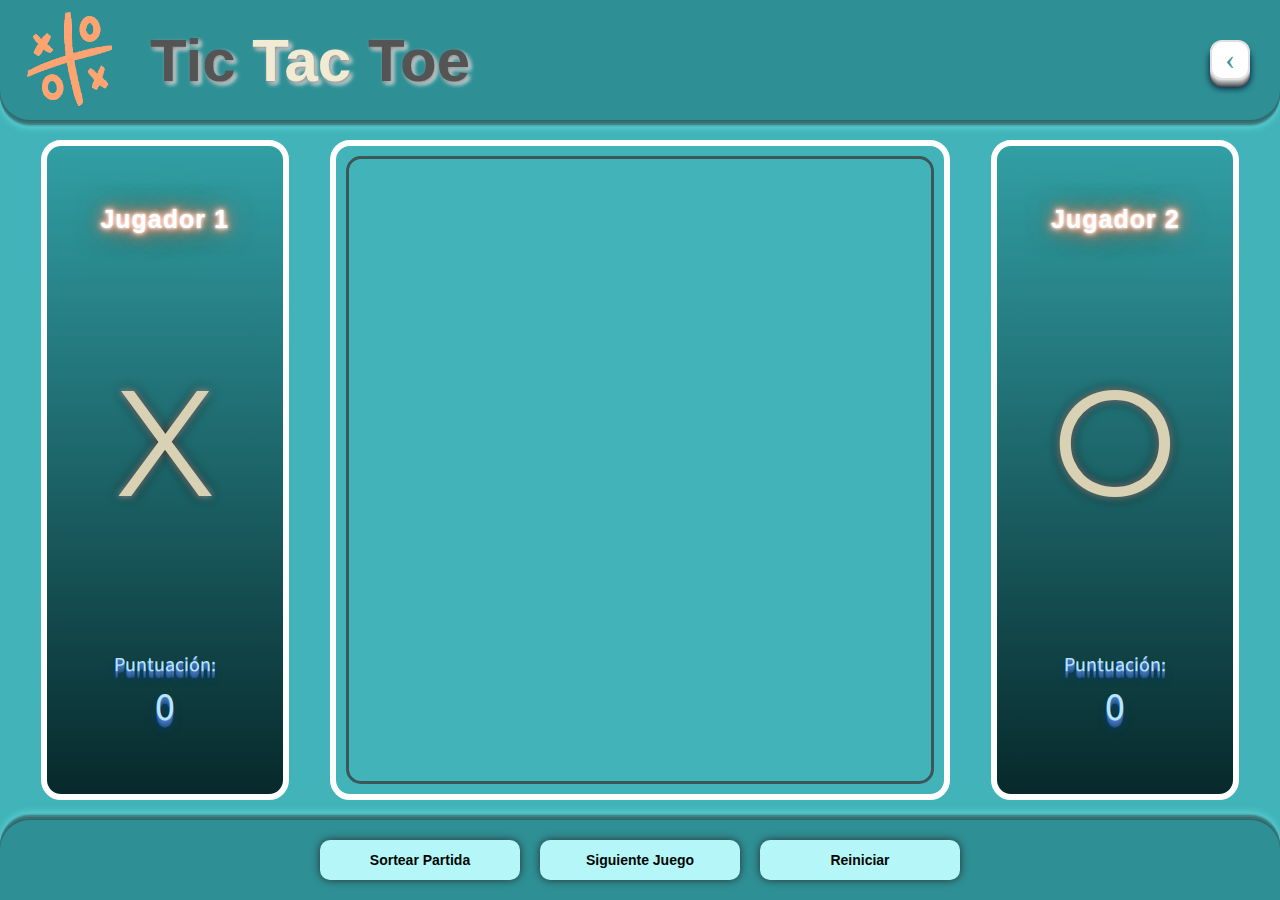
==== index.html @ c863c463 "Identado del codigo y agregado de las carpetas con wireframe y sketch" ====
<!DOCTYPE html>
<html lang="en">

<head>
    <meta charset="UTF-8">
    <meta http-equiv="X-UA-Compatible" content="IE=edge">
    <meta name="viewport" content="width=device-width, initial-scale=1.0">
    <link rel="shortcut icon" href="Images/logo_tictactoe.png" type="image/png">
    <link rel="stylesheet" href="./styles/styles.css">
    <link rel="stylesheet" href="./styles/tablet.css" media="screen and (min-width: 600px)">
    <link rel="stylesheet" href="./styles/desktop.css" media="screen and (min-width: 870px)">
    <link rel="preconnect" href="https://fonts.gstatic.com">
    <link href="https://fonts.googleapis.com/css2?family=KoHo:wght@500&display=swap" rel="stylesheet">
    <link href="https://fonts.googleapis.com/css2?family=Roboto:wght@500&family=Source+Sans+Pro:wght@700&display=swap"
        rel="stylesheet">
    <link rel="preconnect" href="https://fonts.googleapis.com">
    <link rel="preconnect" href="https://fonts.gstatic.com" crossorigin>
    <link href="https://fonts.googleapis.com/css2?family=Montserrat:wght@900&display=swap" rel="stylesheet">

    <title>TicTacToe</title>
</head>

<body>
    <header class="header">
        <figure class="header_fig">
            <img class="header__fig-icon" src="./images/logo_tictactoe.png" alt="Game Icon">
        </figure>
        <h1 class="header__h1">Tic <span>Tac</span> Toe</h1>
        <nav id="atras">
            <a type="button" href="portada.html" class="Volver_Atras">&#8249;</a>
        </nav>
    </header>
    <section class="section">
        <aside class="section__aside">
            <h2 class="section__aside-h2">Jugador 1</h2>
            <p class="section__aside-simbGame">X</p>
            <div class="section__div">
                <p class="section__div-p">Puntuación:</p>
                <p class="section__div-number-score">0</p>
            </div>
        </aside>

        <main class="section__main">
            <canvas id="myCanvas"></canvas>
        </main>

        <div class="section__div-mobile">
            <div class="player-mobile">
                <p class="player-mobile-p">JUGADOR 1</p>
                <p>0</p>
            </div>

            <div class="player-mobile">
                <p class="player-mobile-p">JUGADOR 2</p>
                <p>0</p>
            </div>
        </div>

        <aside class="section__aside">
            <h2 class="section__aside-h2">Jugador 2</h2>
            <p class="section__aside-simbGame">O</p>
            <div class="section__div">
                <p class="section__div-p">Puntuación:</p>
                <p class="section__div-number-score">0</p>
            </div>
        </aside>

    </section>

    <footer class="footer">

        <button type="button" class="button_start_1">
            Sortear Partida
        </button>

        <button type="button" class="button_start">
            Siguiente Juego
        </button>

        <button type="button" class="button_start">
            Reiniciar
        </button>
    </footer>

</body>

</html>
---- styles/styles.css ----
*{
    box-sizing: border-box;
    padding: 0;
    margin: 0;
}

html {
    font-size: 62.5%; /* rem --> 1rem = 10px*/
}

body{
    background-color: #41b3b9;
    min-width: 320px;
}

.header__fig-icon {
    width: 100px;
    height: 100px;
    margin-left: 0px;
}

.header {
    width: 100%;
    height: 120px;
    margin-right: auto;
    background-color: #2e9095;
    display: flex;
    align-items: center;
    padding-left: 20px;
    border-bottom-right-radius: 30px;
    border-bottom-left-radius: 30px;
    box-shadow: 0px 1px 0px #2c696f, 0px 2px 0px #337173, 0px 3px 0px #3c6e70, 0px 4px 0px #417e80, 0px 5px 0px #398a8d, 0px 6px 0px #4cacb0, 0px 7px 0px #4dbcc0, 0px 8px 7px #5dd3d7;
}

.header__h1 {
    font-family: sans-serif;
    font-size: 6rem;
    color: #545454;
    text-shadow: 1.5px 1.5px 4px #8a8a8a, 3px 3px 4px white;
    margin-left: 30px;
    display: inline;
}

.header__h1 span{
    color: #f2ebd3;
}

.Volver_Atras{
    color: #39979c;
    font-size: 30px;
    text-decoration: none;
    width: 40px;
    height: 40px;
    display: inline-block;
    border: 2px solid #e0e0e0;
    border-radius: 30%;
    background: rgb(255, 255, 255);
    transition: all 350ms ease;
    text-align: center;
    box-shadow: 0px 1px 0px #c7c8ca, 0px 2px 0px #b1b3b6, 0px 3px 0px #9d9fa2, 0px 4px 0px #8a8c8e, 0px 5px 0px #77787b, 0px 6px 0px #636466, 0px 7px 0px #4d4d4f, 0px 8px 7px #001135;
    animation-name: atras;
    animation-delay: .5s;
    animation-iteration-count: 8;
    animation-direction: alternate;
    animation-duration: .4s;
}

#atras {
    margin-left: auto;
    margin-right: 30px;
}
  
.Volver_Atras:hover{
    transform: scale(0.95);
    box-shadow: 0px 1px 0px #c7c8ca, 0px 2px 0px #b1b3b6, 0px 3px 0px #9d9fa2, 0px 4px 0px #8a8c8e, 0px 6px 5px #001135;
    background-color: rgb(241, 241, 241);
    text-shadow: 0 4px 6px rgb(100, 100, 100);
}

.section{
    width: 100%;
    height: calc(100vh - 100px);
    padding: 20px 20px;
    display: flex;
    flex-direction: column;
    justify-content: space-around;
}

.section__aside {
    display: none;
}

.section__main{
    width: 100%;
    height: 70%;
    border: 6px solid white;
    border-radius: 20px;
    padding: 10px 10px;
}

#myCanvas {
    display: flex;
    width: 100%;
    height: 100%;
    border: 3px solid #3b5758;
    border-radius: 15px;
}

.button_sel{
    display: block;
}

.button_select{
    height: 90%;
    width: 90%;
    margin: auto;
    background-color: transparent;
    border: none;
    cursor: pointer;
    display: none;
    font-size: 4.5rem;
}

.section__div-mobile{
    height: 20%;
    display: flex;
    align-items: center;
    justify-content: space-around;
    color: white;
}

.player-mobile-p{
    font-size: 1.8rem;
}

.player-mobile{
    width: 40%;
    height: 100px;
    border: 2px solid white;
    border-radius: 20px;
    background: linear-gradient(#63abf3, black);
    display: flex;
    flex-direction: column;
    align-items: center;
    justify-content: space-around;
}

.footer {
    width: 100%;
    height: 50px;
    background-color:#2e9095;
    color: white;
    padding: 20px;
    display: flex;
    align-items: center;
    justify-content: center;
    border-top-left-radius: 30px;
    border-top-right-radius: 30px;
    box-shadow: 0px -1px 0px #2c696f, 0px -2px 0px #337173, 0px -3px 0px #3c6e70, 0px -4px 0px #417e80, 0px -5px 0px #398a8d, 0px -6px 0px #4cacb0, 0px -7px 0px #4dbcc0, 0px -8px 7px #5dd3d7;
}

.button_start {
    height: 40px;
    width: 200px;
    border-radius: 10px;
    border: none;
    background-color: #b5f7f9;
    color: #010703;
    font-size: 1.4rem;
    font-weight: bold;
    margin-left: 20px;
    box-shadow: 0px 0px 9px #293030;
}

.button_start_1 {
    height: 40px;
    width: 200px;
    border-radius: 10px;
    border: none;
    background-color: #b5f7f9;
    color: #010703;
    font-size: 1.4rem;
    font-weight: bold;
    box-shadow: 0px 0px 9px #293030;
}

.modal-container{
    position: fixed;
    z-index: 1000;
    width: 100%;
    height: 100vh;
    top: 0;
    left: 0;
    background-color: rgba(0, 0, 0, 0.5);
    display: flex;
    justify-content: center;
    align-items: center;
    visibility: hidden;
}

.modal{
    width: 60%;
    height: 70%;
    overflow: hidden;
    display: flex;
    flex-direction: column;
    align-items: center;
    justify-content: space-around;
    padding: 10px 10px;
    position: relative;
    transition: transform 1s;
    transform: translateY(0%);
}

.modal-close{
    transform: translateY(-200%)
}

.modal img{
    width: 30%;
}

.modal-text{
    font-size: 1.5rem;
    color: tomato;
    text-align: center;
}

.start_button{
    width: 120px;
    font-size: 2rem;
}
---- styles/tablet.css ----
.section{
    flex-direction: row;
    height: calc(100vh - 100px);
}

.section__div-mobile {
    display: none;
}

.section__aside{
    width: 20%;
    height: 100%;
    border: 6px solid white;
    border-radius: 20px;
    background: linear-gradient(#319fa5, #07292b);
    display: flex;
    flex-direction: column;
    align-items: center;
    justify-content: space-around;
}

.section__aside-h2{
    color: white;
    letter-spacing: 1px;
    font-size: 2.5rem;
    text-align: center;
    font-family: sans-serif;
    text-shadow: 0 0 0.1em rgb(255 244 244), 0 0 0.2em rgb(253 237 228), 0 0 0.3em rgb(253 163 130), 0 0 0.4em rgb(248 154 120), 0 0 0.6em rgb(253 148 110), 0 0 8em rgb(253 141 100), 0 0 1em rgb(251 133 90), 0 0 1.2em rgb(81 71 67);
    color: rgb(255, 255, 255);
}

.section__aside-simbGame{
    display: flex;
    justify-content: center;
    font-family: 'Montserrat', sans-serif;
    font-size: 150px;
    color: #d9d1b4;
    text-shadow: 0 0 12px black, 0 0 7px white;
}

.section__div{
    display: flex;
    flex-direction: column;
    align-items: center;
    justify-content: space-around;
    color: white;
}

.section__div-p{
    font-size: 2rem;
    font-family: 'source sans pro';
    text-shadow: 0px 1px 0px #5980d0, 0px 2px 0px #3e6db3, 0px 3px 0px #386cb9, 0px 4px 0px #3f6994, 0px 5px 0px #31619c, 0px 6px 0px #265e94, 0px 7px 0px #23518c, 0px 8px 7px #0b3c73;
    color: rgb(181 230 249);
}

.section__div-number-score{
    font-size: 4rem;
    font-family: 'source sans pro';
    text-shadow: 0px 1px 0px #5980d0, 0px 2px 0px #3e6db3, 0px 3px 0px #386cb9, 0px 4px 0px #3f6994, 0px 5px 0px #31619c, 0px 6px 0px #265e94, 0px 7px 0px #23518c, 0px 8px 7px #0b3c73;
    color: rgb(181 230 249);
}

.section__main{
    width: 50%;
    height: 100%;
    border: 6px solid white;
    border-radius: 20px;
    padding: 10px 10px;
}

.footer{
    height: 50px;
}
---- styles/desktop.css ----
.header {
    height: 120px;
}

.footer {
    height: 80px;
}

.section{
    height: calc(100vh - 200px);
}
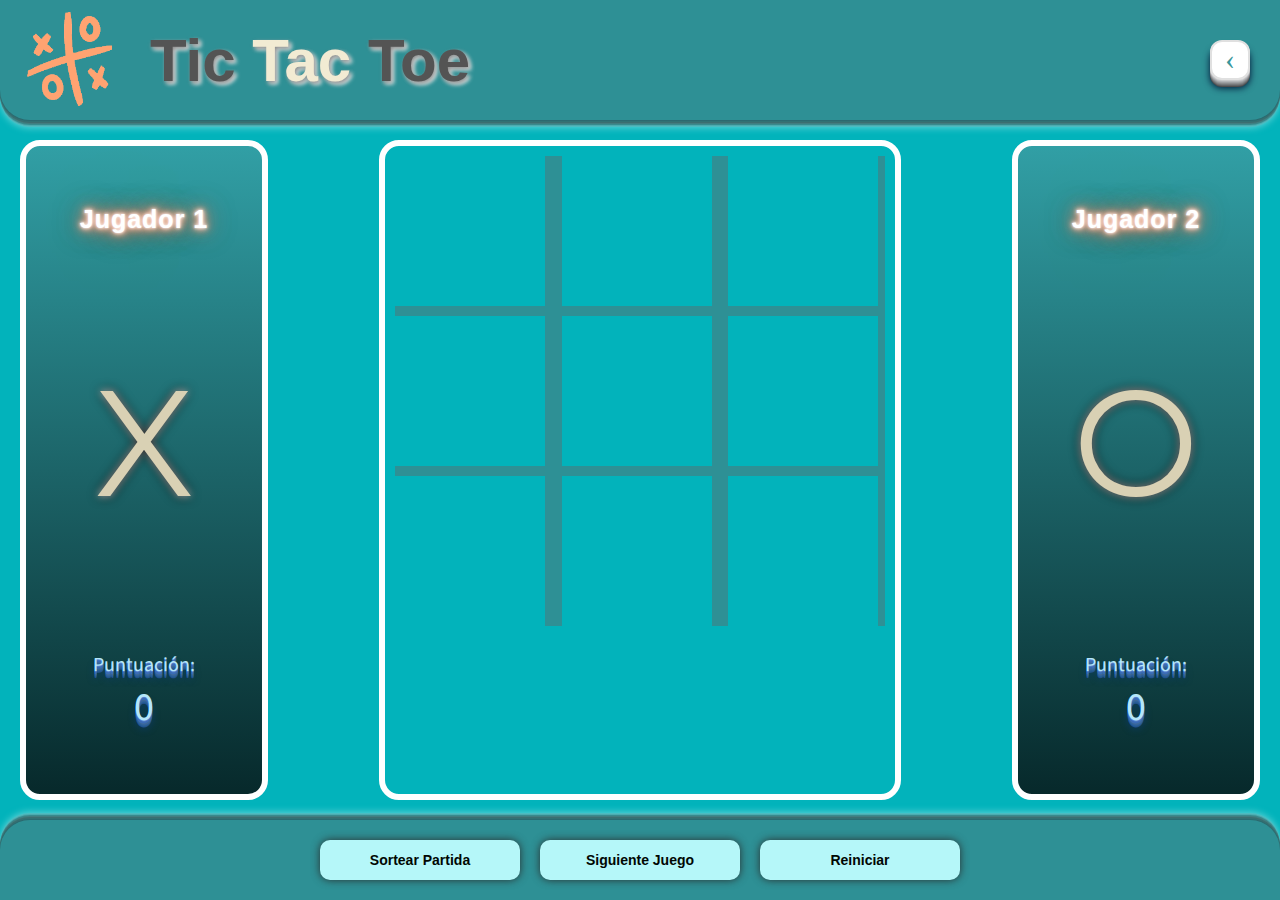
==== commit a86c8244: "Mejoras en GIFT y Agregado de codigo JS para el juego" ====
--- a/index.html
+++ b/index.html
@@ -7,8 +7,8 @@
     <meta name="viewport" content="width=device-width, initial-scale=1.0">
     <link rel="shortcut icon" href="Images/logo_tictactoe.png" type="image/png">
     <link rel="stylesheet" href="./styles/styles.css">
-    <link rel="stylesheet" href="./styles/tablet.css" media="screen and (min-width: 600px)">
-    <link rel="stylesheet" href="./styles/desktop.css" media="screen and (min-width: 870px)">
+    <link rel="stylesheet" href="./styles/tablet.css" media="screen and (min-width: 899px)">
+    <link rel="stylesheet" href="./styles/desktop.css" media="screen and (min-width: 900px)">
     <link rel="preconnect" href="https://fonts.gstatic.com">
     <link href="https://fonts.googleapis.com/css2?family=KoHo:wght@500&display=swap" rel="stylesheet">
     <link href="https://fonts.googleapis.com/css2?family=Roboto:wght@500&family=Source+Sans+Pro:wght@700&display=swap"
@@ -26,6 +26,7 @@
             <img class="header__fig-icon" src="./images/logo_tictactoe.png" alt="Game Icon">
         </figure>
         <h1 class="header__h1">Tic <span>Tac</span> Toe</h1>
+
         <nav id="atras">
             <a type="button" href="portada.html" class="Volver_Atras">&#8249;</a>
         </nav>
@@ -42,6 +43,17 @@
 
         <main class="section__main">
             <canvas id="myCanvas"></canvas>
+            <div class="juego-grid">
+                <div class="juego-celda"></div>
+                <div class="juego-celda"></div>
+                <div class="juego-celda"></div>
+                <div class="juego-celda"></div>
+                <div class="juego-celda"></div>
+                <div class="juego-celda"></div>
+                <div class="juego-celda"></div>
+                <div class="juego-celda"></div>
+                <div class="juego-celda"></div>
+            </div>
         </main>
 
         <div class="section__div-mobile">
@@ -69,19 +81,21 @@
 
     <footer class="footer">
 
-        <button type="button" class="button_start_1">
+        <button type="button" class="button_start_1" id="ranGame">
             Sortear Partida
         </button>
 
-        <button type="button" class="button_start">
+        <button type="button" onclick="nextGame()" class="button_start" id="estado">
             Siguiente Juego
         </button>
 
-        <button type="button" class="button_start">
+        <button type="button" onclick="resetButton()" class="button_start" id="reiniciar">
             Reiniciar
         </button>
     </footer>
 
+    <script src="scripts/app.js"></script>
+
 </body>
 
 </html>--- a/styles/styles.css
+++ b/styles/styles.css
@@ -9,7 +9,7 @@
 }
 
 body{
-    background-color: #41b3b9;
+    background-color: #02b3bb;
     min-width: 320px;
 }
 
@@ -44,6 +44,26 @@
 .header__h1 span{
     color: #f2ebd3;
 }
+
+.status-action {
+    display: flex;
+    margin-top: 25px;
+    font-size: 25px;
+    justify-content: space-around;
+    height: 30px;
+  }
+  
+  .status span {
+    color: #F2EBD3;
+  }
+  
+  .reset {
+    cursor: pointer;
+  }
+  
+  .reset:hover {
+    color: #F2EBD3;
+  }
 
 .Volver_Atras{
     color: #39979c;
@@ -91,19 +111,23 @@
 }
 
 .section__main{
-    width: 100%;
-    height: 70%;
+    display: inline-table;
     border: 6px solid white;
     border-radius: 20px;
-    padding: 10px 10px;
+    padding: inherit;
+    max-width: 672px;
+    width: fit-content;
+    height: fit-content;
+    margin: auto;
 }
 
 #myCanvas {
-    display: flex;
-    width: 100%;
-    height: 100%;
+    width: 620px;
+    height: 620px;
     border: 3px solid #3b5758;
     border-radius: 15px;
+    position: absolute;
+    display: none;
 }
 
 .button_sel{
@@ -143,6 +167,83 @@
     flex-direction: column;
     align-items: center;
     justify-content: space-around;
+}
+
+.juego-grid {
+    display: grid;
+    background: #2e9095;
+    grid-template-columns: repeat(3, 1fr);
+    grid-template-rows: repeat(3, 1fr);
+    grid-gap: 10px;
+    position: inherit;
+}
+
+.juego-celda {
+    height: 200px;
+    width: 200px;
+    justify-content: center;
+    align-items: center;
+    cursor: pointer;
+    background: #02b3bb;
+}
+
+@media only screen and (max-height: 900px) {
+    .juego-celda {
+        height: 150px;
+        width: 150px;
+    }
+
+    .section__main{
+        max-width: 522px;
+    }
+
+    #myCanvas {
+        width: 470px;
+        height: 470px;
+    }
+}
+
+@media only screen and (max-height: 776px) {
+    .juego-celda {
+        height: 120px;
+        width: 120px;
+    }
+
+    .section__main{
+        max-width: 432px;
+    }
+
+    #myCanvas {
+        width: 380px;
+        height: 380px;
+    }
+}
+
+.x,
+.o {
+    cursor: default;
+}
+
+.x::after {
+    content: '×';
+    position: absolute;
+    color: #545454;
+    font-size: 200px;
+    margin-left: 43px;
+    margin-top: -25px;
+}
+
+.o::after {
+    content: '○';
+    position: absolute;
+    color: #F2EBD3;
+    font-size: 225px;
+    margin-left: 38px;
+    margin-top: -44px;
+}
+
+.ganador::after {
+     color: #fea471;
 }
 
 .footer {
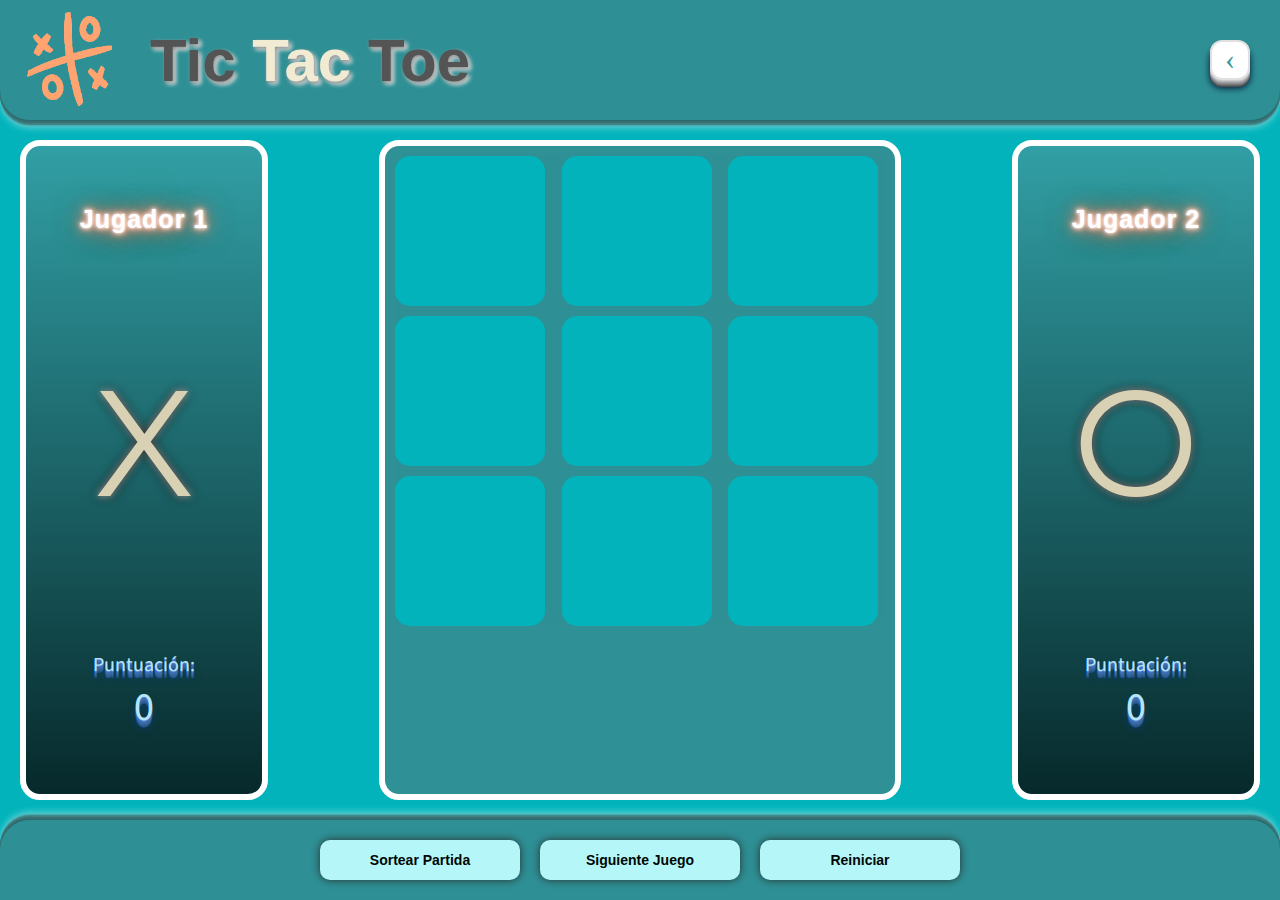
==== commit 3c84a3cb: "Mjoras en los estilos y agregado de texto en CANVAS" ====
--- a/index.html
+++ b/index.html
@@ -42,8 +42,8 @@
         </aside>
 
         <main class="section__main">
-            <canvas id="myCanvas"></canvas>
-            <div class="juego-grid">
+            <canvas id="myCanvas" class="hidden"></canvas> <!--La aplicacion del estilo en linea es necesario para el correcto funconamiento del canvas-->
+            <div class="juego-grid" id="juego">
                 <div class="juego-celda"></div>
                 <div class="juego-celda"></div>
                 <div class="juego-celda"></div>
@@ -85,11 +85,11 @@
             Sortear Partida
         </button>
 
-        <button type="button" onclick="nextGame()" class="button_start" id="estado">
+        <button type="button" class="button_start" id="estado">
             Siguiente Juego
         </button>
 
-        <button type="button" onclick="resetButton()" class="button_start" id="reiniciar">
+        <button type="button" class="button_start" id="reiniciar">
             Reiniciar
         </button>
     </footer>
--- a/styles/styles.css
+++ b/styles/styles.css
@@ -114,8 +114,11 @@
     display: inline-table;
     border: 6px solid white;
     border-radius: 20px;
+    background: #2f9095;
     padding: inherit;
-    max-width: 672px;
+    max-width: 670px;
+    min-width: 670px;
+    min-height: 670px;
     width: fit-content;
     height: fit-content;
     margin: auto;
@@ -124,10 +127,11 @@
 #myCanvas {
     width: 620px;
     height: 620px;
-    border: 3px solid #3b5758;
-    border-radius: 15px;
     position: absolute;
-    display: none;
+}
+
+.mostrar {
+    display: block;
 }
 
 .button_sel{
@@ -172,6 +176,7 @@
 .juego-grid {
     display: grid;
     background: #2e9095;
+    border-radius: 15px;
     grid-template-columns: repeat(3, 1fr);
     grid-template-rows: repeat(3, 1fr);
     grid-gap: 10px;
@@ -181,42 +186,24 @@
 .juego-celda {
     height: 200px;
     width: 200px;
+    border-radius: 15px;
     justify-content: center;
     align-items: center;
     cursor: pointer;
     background: #02b3bb;
-}
-
-@media only screen and (max-height: 900px) {
-    .juego-celda {
-        height: 150px;
-        width: 150px;
-    }
-
-    .section__main{
-        max-width: 522px;
-    }
-
-    #myCanvas {
-        width: 470px;
-        height: 470px;
-    }
-}
-
-@media only screen and (max-height: 776px) {
-    .juego-celda {
-        height: 120px;
-        width: 120px;
-    }
-
-    .section__main{
-        max-width: 432px;
-    }
-
-    #myCanvas {
-        width: 380px;
-        height: 380px;
-    }
+    transition: all 300ms ease;
+}
+
+.juego-celda:hover {
+    background: #20c1c9;
+    transform: scale(1.05);
+    box-shadow: 0 0 15px black;
+}
+
+.import {
+    background: #02b3bb !important;
+    box-shadow: 0 0 0 !important;
+    transform: scale(1) !important;
 }
 
 .x,
@@ -271,6 +258,8 @@
     font-weight: bold;
     margin-left: 20px;
     box-shadow: 0px 0px 9px #293030;
+    cursor: pointer;
+    transition: all 400ms ease;
 }
 
 .button_start_1 {
@@ -283,6 +272,20 @@
     font-size: 1.4rem;
     font-weight: bold;
     box-shadow: 0px 0px 9px #293030;
+    cursor: pointer;
+    transition: all 400ms ease;
+}
+
+.button_start:hover, .button_start_1:hover {
+    transform: scale(1.1);
+    box-shadow: 0px 0px 18px #222727;
+    background-color: #f9e7b8;
+}
+
+.button_start:active, .button_start_1:active {
+    transform: scale(1.05);
+    box-shadow: 0px 0px 13.5px #222727;
+    background-color: #dac899;
 }
 
 .modal-container{
@@ -330,4 +333,68 @@
 .start_button{
     width: 120px;
     font-size: 2rem;
+}
+
+.hidden {
+    display: none;
+}
+
+@media only screen and (max-height: 900px) {
+    .juego-celda {
+        height: 150px;
+        width: 150px;
+    }
+
+    .section__main{
+        max-width: 522px;
+        min-width: 522px;
+        min-height: 522px;
+    }
+
+    #myCanvas {
+        width: 470px;
+        height: 470px;
+    }
+
+    .x::after {
+        font-size: 160px;
+        margin-left: 30px;
+        margin-top: -26px;
+    }
+    
+    .o::after {
+        font-size: 195px;
+        margin-left: 20px;
+        margin-top: -50px;
+    }
+}
+
+@media only screen and (max-height: 776px) {
+    .juego-celda {
+        height: 120px;
+        width: 120px;
+    }
+
+    .section__main{
+        max-width: 432px;
+        min-width: 432px;
+        min-height: 432px;
+    }
+
+    #myCanvas {
+        width: 380px;
+        height: 380px;
+    }
+
+    .x::after {
+        font-size: 150px;
+        margin-left: 17px;
+        margin-top: -35px;
+    }
+    
+    .o::after {
+        font-size: 190px;
+        margin-left: 7px;
+        margin-top: -63px;
+    }
 }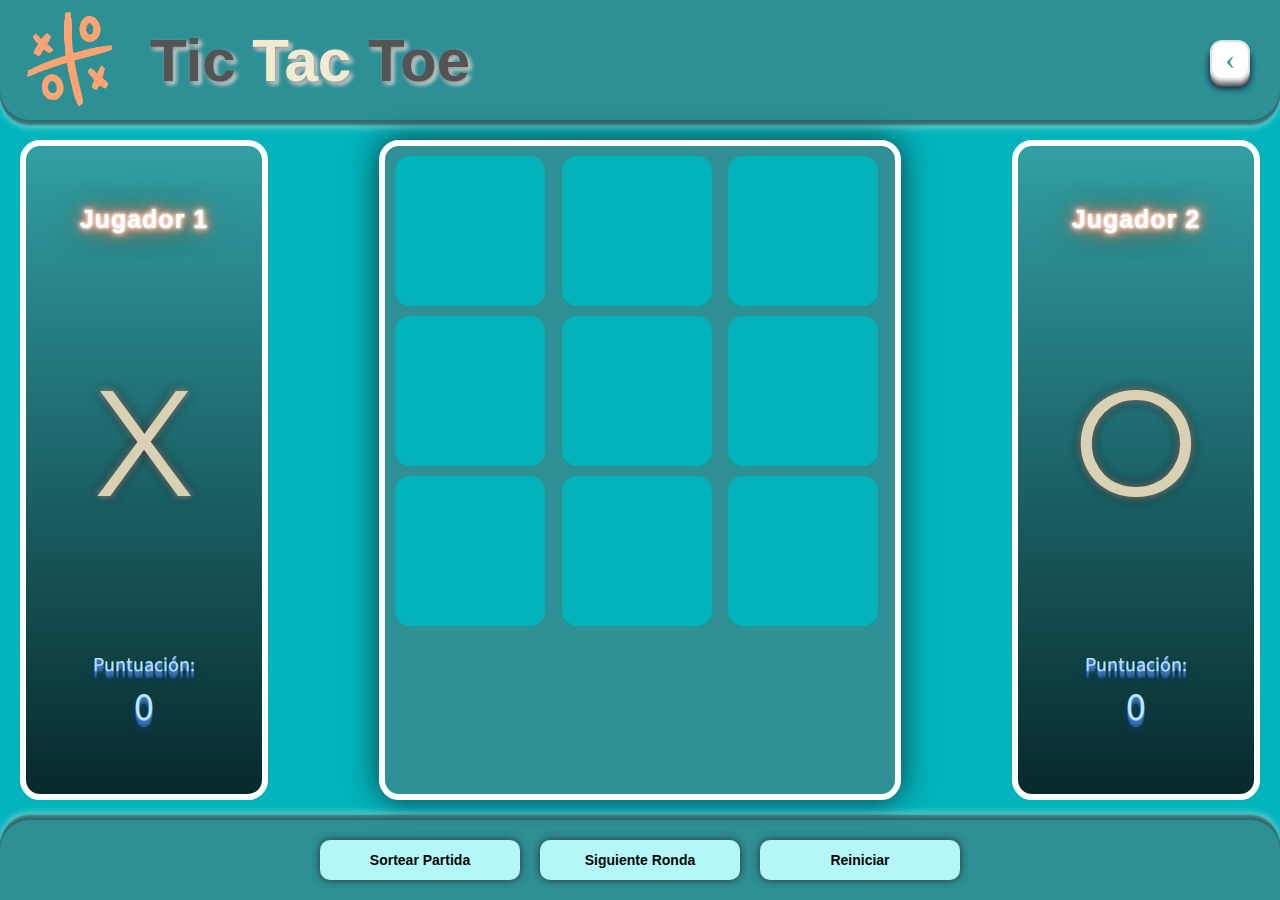
==== commit ebf3689e: "Se agrego la anotacion del puntaje de los jugadores y la posibilidad de reiniciar los mismos" ====
--- a/index.html
+++ b/index.html
@@ -5,10 +5,10 @@
     <meta charset="UTF-8">
     <meta http-equiv="X-UA-Compatible" content="IE=edge">
     <meta name="viewport" content="width=device-width, initial-scale=1.0">
-    <link rel="shortcut icon" href="Images/logo_tictactoe.png" type="image/png">
+    <link rel="shortcut icon" href="./images/logo_tictactoe.png" type="image/png">
     <link rel="stylesheet" href="./styles/styles.css">
-    <link rel="stylesheet" href="./styles/tablet.css" media="screen and (min-width: 899px)">
-    <link rel="stylesheet" href="./styles/desktop.css" media="screen and (min-width: 900px)">
+    <link rel="stylesheet" href="./styles/tablet.css">
+    <link rel="stylesheet" href="./styles/desktop.css">
     <link rel="preconnect" href="https://fonts.gstatic.com">
     <link href="https://fonts.googleapis.com/css2?family=KoHo:wght@500&display=swap" rel="stylesheet">
     <link href="https://fonts.googleapis.com/css2?family=Roboto:wght@500&family=Source+Sans+Pro:wght@700&display=swap"
@@ -37,7 +37,7 @@
             <p class="section__aside-simbGame">X</p>
             <div class="section__div">
                 <p class="section__div-p">Puntuación:</p>
-                <p class="section__div-number-score">0</p>
+                <p class="section__div-number-score" id="puntos1">0</p>
             </div>
         </aside>
 
@@ -73,7 +73,7 @@
             <p class="section__aside-simbGame">O</p>
             <div class="section__div">
                 <p class="section__div-p">Puntuación:</p>
-                <p class="section__div-number-score">0</p>
+                <p class="section__div-number-score" id="puntos2">0</p>
             </div>
         </aside>
 
@@ -85,8 +85,8 @@
             Sortear Partida
         </button>
 
-        <button type="button" class="button_start" id="estado">
-            Siguiente Juego
+        <button type="button" class="button_start" id="rondaSig">
+            Siguiente Ronda
         </button>
 
         <button type="button" class="button_start" id="reiniciar">
@@ -94,7 +94,7 @@
         </button>
     </footer>
 
-    <script src="scripts/app.js"></script>
+    <script src="./scripts/index.js"></script>
 
 </body>
 
--- a/styles/styles.css
+++ b/styles/styles.css
@@ -122,6 +122,7 @@
     width: fit-content;
     height: fit-content;
     margin: auto;
+    box-shadow: 0 0 30px #0f3e41;
 }
 
 #myCanvas {
@@ -181,6 +182,7 @@
     grid-template-rows: repeat(3, 1fr);
     grid-gap: 10px;
     position: inherit;
+    transition: all 500ms ease;
 }
 
 .juego-celda {
@@ -197,7 +199,7 @@
 .juego-celda:hover {
     background: #20c1c9;
     transform: scale(1.05);
-    box-shadow: 0 0 15px black;
+    box-shadow: 0 0 20px black;
 }
 
 .import {
@@ -209,6 +211,7 @@
 .x,
 .o {
     cursor: default;
+    transition: all 800ms ease;
 }
 
 .x::after {
@@ -218,6 +221,7 @@
     font-size: 200px;
     margin-left: 43px;
     margin-top: -25px;
+    transition: all 800ms ease;
 }
 
 .o::after {
@@ -227,10 +231,11 @@
     font-size: 225px;
     margin-left: 38px;
     margin-top: -44px;
+    transition: all 800ms ease;
 }
 
 .ganador::after {
-     color: #fea471;
+    color: #fea471;
 }
 
 .footer {
@@ -288,48 +293,6 @@
     background-color: #dac899;
 }
 
-.modal-container{
-    position: fixed;
-    z-index: 1000;
-    width: 100%;
-    height: 100vh;
-    top: 0;
-    left: 0;
-    background-color: rgba(0, 0, 0, 0.5);
-    display: flex;
-    justify-content: center;
-    align-items: center;
-    visibility: hidden;
-}
-
-.modal{
-    width: 60%;
-    height: 70%;
-    overflow: hidden;
-    display: flex;
-    flex-direction: column;
-    align-items: center;
-    justify-content: space-around;
-    padding: 10px 10px;
-    position: relative;
-    transition: transform 1s;
-    transform: translateY(0%);
-}
-
-.modal-close{
-    transform: translateY(-200%)
-}
-
-.modal img{
-    width: 30%;
-}
-
-.modal-text{
-    font-size: 1.5rem;
-    color: tomato;
-    text-align: center;
-}
-
 .start_button{
     width: 120px;
     font-size: 2rem;
@@ -337,6 +300,10 @@
 
 .hidden {
     display: none;
+}
+
+.opacidad {
+    opacity: 0%;
 }
 
 @media only screen and (max-height: 900px) {
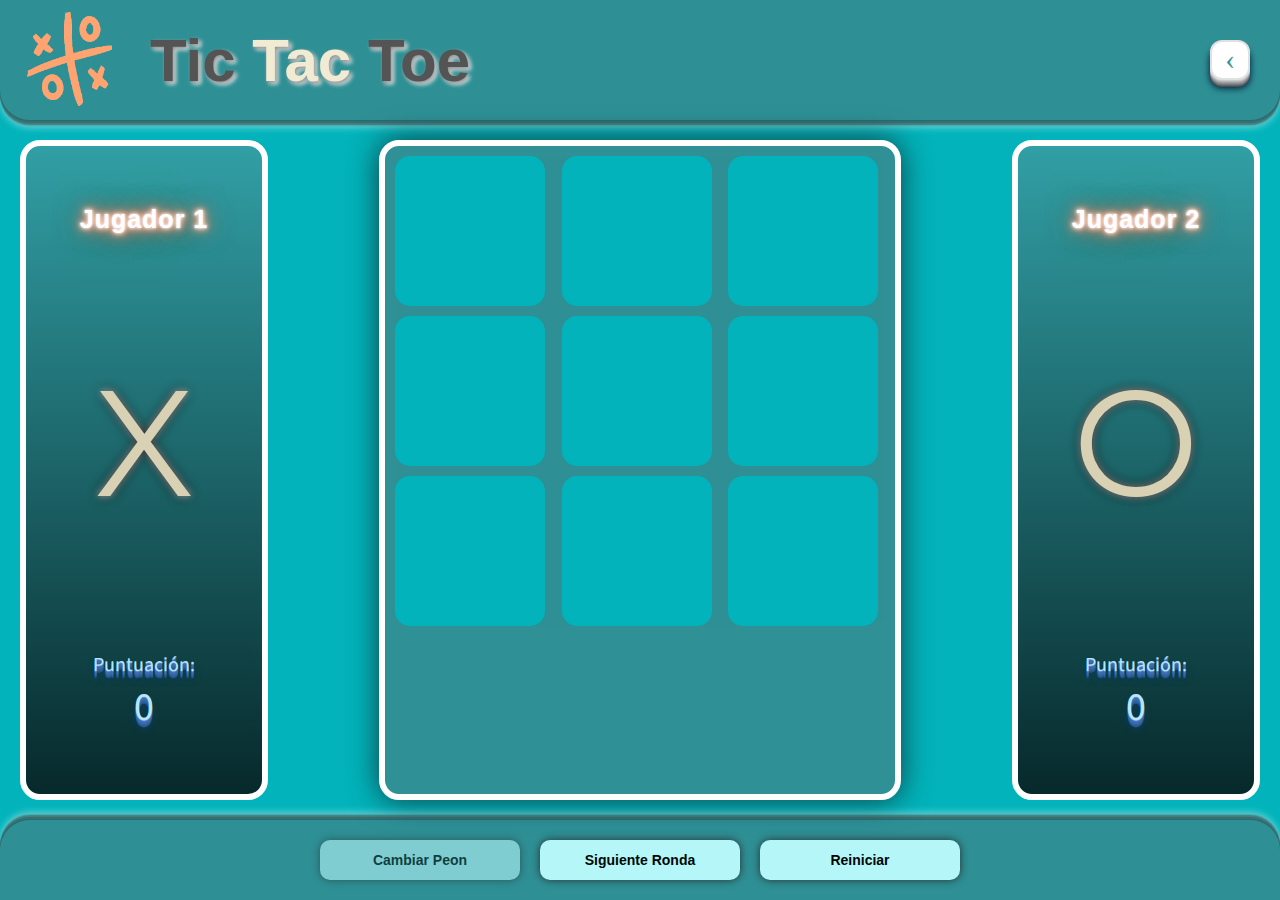
==== commit 12d965c9: "Se agrego la posibilidad de cambiar el peon (X o O)" ====
--- a/index.html
+++ b/index.html
@@ -34,7 +34,7 @@
     <section class="section">
         <aside class="section__aside">
             <h2 class="section__aside-h2">Jugador 1</h2>
-            <p class="section__aside-simbGame">X</p>
+            <p class="section__aside-simbGame" id="jugador1">X</p>
             <div class="section__div">
                 <p class="section__div-p">Puntuación:</p>
                 <p class="section__div-number-score" id="puntos1">0</p>
@@ -42,7 +42,7 @@
         </aside>
 
         <main class="section__main">
-            <canvas id="myCanvas" class="hidden"></canvas> <!--La aplicacion del estilo en linea es necesario para el correcto funconamiento del canvas-->
+            <canvas id="myCanvas" class="hidden"></canvas>
             <div class="juego-grid" id="juego">
                 <div class="juego-celda"></div>
                 <div class="juego-celda"></div>
@@ -70,7 +70,7 @@
 
         <aside class="section__aside">
             <h2 class="section__aside-h2">Jugador 2</h2>
-            <p class="section__aside-simbGame">O</p>
+            <p class="section__aside-simbGame" id="jugador2">O</p>
             <div class="section__div">
                 <p class="section__div-p">Puntuación:</p>
                 <p class="section__div-number-score" id="puntos2">0</p>
@@ -81,8 +81,8 @@
 
     <footer class="footer">
 
-        <button type="button" class="button_start_1" id="ranGame">
-            Sortear Partida
+        <button type="button" id="cambioPeon">
+            Cambiar Peon
         </button>
 
         <button type="button" class="button_start" id="rondaSig">
--- a/styles/styles.css
+++ b/styles/styles.css
@@ -267,7 +267,7 @@
     transition: all 400ms ease;
 }
 
-.button_start_1 {
+#cambioPeon {
     height: 40px;
     width: 200px;
     border-radius: 10px;
@@ -278,19 +278,20 @@
     font-weight: bold;
     box-shadow: 0px 0px 9px #293030;
     cursor: pointer;
+    opacity: 60%;
     transition: all 400ms ease;
 }
 
 .button_start:hover, .button_start_1:hover {
     transform: scale(1.1);
-    box-shadow: 0px 0px 18px #222727;
-    background-color: #f9e7b8;
+    box-shadow: 0px 0px 18px #222727 !important;
+    background-color: #f9e7b8 !important;
 }
 
 .button_start:active, .button_start_1:active {
     transform: scale(1.05);
-    box-shadow: 0px 0px 13.5px #222727;
-    background-color: #dac899;
+    box-shadow: 0px 0px 13.5px #222727 !important;
+    background-color: #dac899 !important;
 }
 
 .start_button{
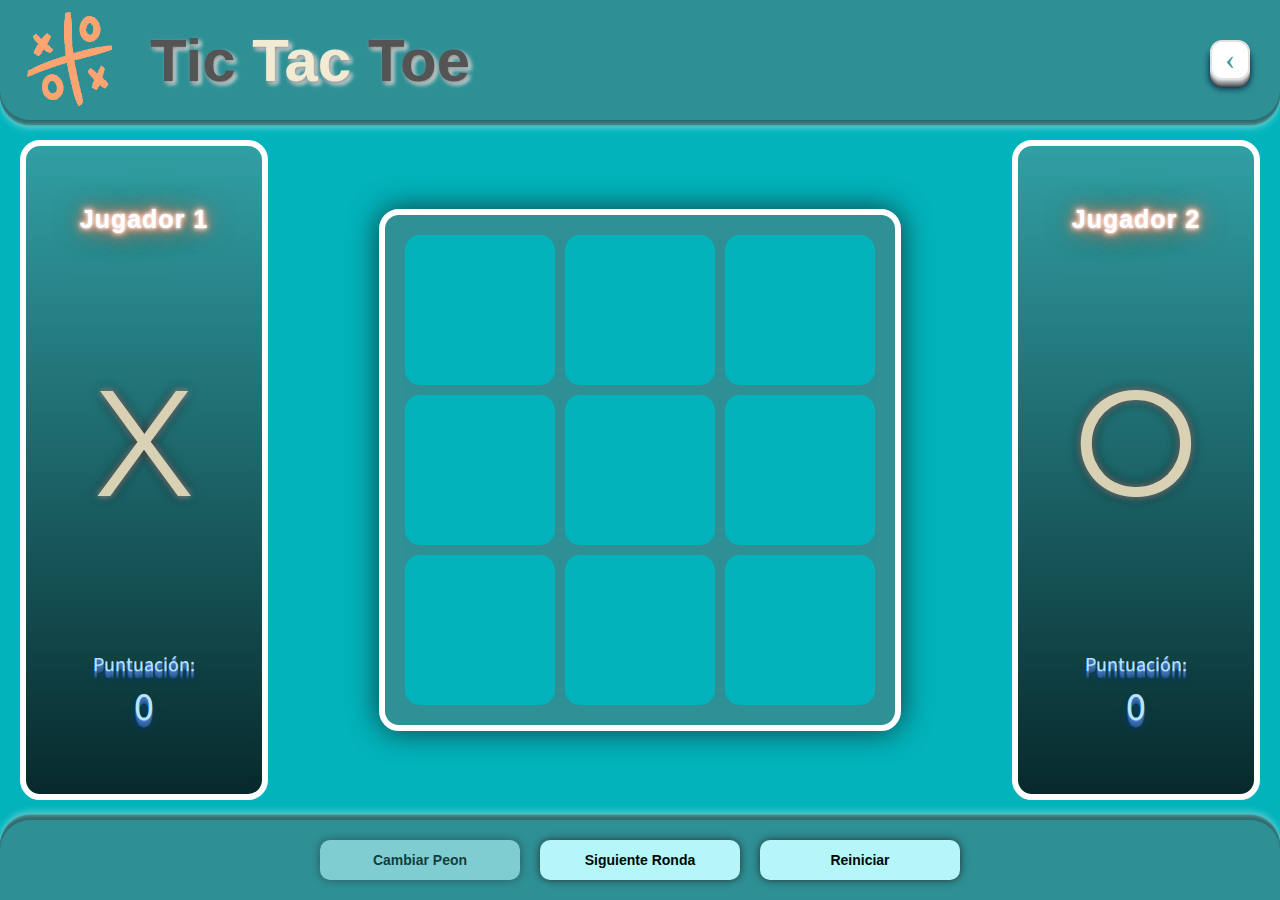
==== commit 4f0dc8d8: "se solucionaron errores de css" ====
--- a/index.html
+++ b/index.html
@@ -7,10 +7,7 @@
     <meta name="viewport" content="width=device-width, initial-scale=1.0">
     <link rel="shortcut icon" href="./images/logo_tictactoe.png" type="image/png">
     <link rel="stylesheet" href="./styles/styles.css">
-    <link rel="stylesheet" href="./styles/tablet.css">
-    <link rel="stylesheet" href="./styles/desktop.css">
     <link rel="preconnect" href="https://fonts.gstatic.com">
-    <link href="https://fonts.googleapis.com/css2?family=KoHo:wght@500&display=swap" rel="stylesheet">
     <link href="https://fonts.googleapis.com/css2?family=Roboto:wght@500&family=Source+Sans+Pro:wght@700&display=swap"
         rel="stylesheet">
     <link rel="preconnect" href="https://fonts.googleapis.com">
@@ -56,18 +53,6 @@
             </div>
         </main>
 
-        <div class="section__div-mobile">
-            <div class="player-mobile">
-                <p class="player-mobile-p">JUGADOR 1</p>
-                <p>0</p>
-            </div>
-
-            <div class="player-mobile">
-                <p class="player-mobile-p">JUGADOR 2</p>
-                <p>0</p>
-            </div>
-        </div>
-
         <aside class="section__aside">
             <h2 class="section__aside-h2">Jugador 2</h2>
             <p class="section__aside-simbGame" id="jugador2">O</p>
@@ -81,15 +66,15 @@
 
     <footer class="footer">
 
-        <button type="button" id="cambioPeon">
+        <button type="button" class="boton1" id="cambioPeon">
             Cambiar Peon
         </button>
 
-        <button type="button" class="button_start" id="rondaSig">
+        <button type="button" class="boton2-3" id="rondaSig">
             Siguiente Ronda
         </button>
 
-        <button type="button" class="button_start" id="reiniciar">
+        <button type="button" class="boton2-3" id="reiniciar">
             Reiniciar
         </button>
     </footer>
--- a/styles/styles.css
+++ b/styles/styles.css
@@ -97,17 +97,40 @@
     text-shadow: 0 4px 6px rgb(100, 100, 100);
 }
 
+.section__aside-h2{
+    color: white;
+    letter-spacing: 1px;
+    font-size: 2.5rem;
+    text-align: center;
+    font-family: sans-serif;
+    text-shadow: 0 0 0.1em rgb(255 244 244), 0 0 0.2em rgb(253 237 228), 0 0 0.3em rgb(253 163 130), 0 0 0.4em rgb(248 154 120), 0 0 0.6em rgb(253 148 110), 0 0 8em rgb(253 141 100), 0 0 1em rgb(251 133 90), 0 0 1.2em rgb(81 71 67);
+    color: rgb(255, 255, 255);
+}
+
+.section__aside-simbGame{
+    display: flex;
+    justify-content: center;
+    font-family: 'Montserrat', sans-serif;
+    font-size: 150px;
+    color: #d9d1b4;
+    text-shadow: 0 0 12px black, 0 0 7px white;
+}
+
+.section__div{
+    display: flex;
+    flex-direction: column;
+    align-items: center;
+    justify-content: space-around;
+    color: white;
+}
+
 .section{
     width: 100%;
-    height: calc(100vh - 100px);
+    flex-direction: row;
+    height: calc(100vh - 200px);
     padding: 20px 20px;
     display: flex;
-    flex-direction: column;
     justify-content: space-around;
-}
-
-.section__aside {
-    display: none;
 }
 
 .section__main{
@@ -125,6 +148,32 @@
     box-shadow: 0 0 30px #0f3e41;
 }
 
+.section__div-p{
+    font-size: 2rem;
+    font-family: 'source sans pro';
+    text-shadow: 0px 1px 0px #5980d0, 0px 2px 0px #3e6db3, 0px 3px 0px #386cb9, 0px 4px 0px #3f6994, 0px 5px 0px #31619c, 0px 6px 0px #265e94, 0px 7px 0px #23518c, 0px 8px 7px #0b3c73;
+    color: rgb(181 230 249);
+}
+
+.section__div-number-score{
+    font-size: 4rem;
+    font-family: 'source sans pro';
+    text-shadow: 0px 1px 0px #5980d0, 0px 2px 0px #3e6db3, 0px 3px 0px #386cb9, 0px 4px 0px #3f6994, 0px 5px 0px #31619c, 0px 6px 0px #265e94, 0px 7px 0px #23518c, 0px 8px 7px #0b3c73;
+    color: rgb(181 230 249);
+}
+
+.section__aside{
+    width: 20%;
+    height: 100%;
+    border: 6px solid white;
+    border-radius: 20px;
+    background: linear-gradient(#319fa5, #07292b);
+    display: flex;
+    flex-direction: column;
+    align-items: center;
+    justify-content: space-around;
+}
+
 #myCanvas {
     width: 620px;
     height: 620px;
@@ -148,30 +197,6 @@
     cursor: pointer;
     display: none;
     font-size: 4.5rem;
-}
-
-.section__div-mobile{
-    height: 20%;
-    display: flex;
-    align-items: center;
-    justify-content: space-around;
-    color: white;
-}
-
-.player-mobile-p{
-    font-size: 1.8rem;
-}
-
-.player-mobile{
-    width: 40%;
-    height: 100px;
-    border: 2px solid white;
-    border-radius: 20px;
-    background: linear-gradient(#63abf3, black);
-    display: flex;
-    flex-direction: column;
-    align-items: center;
-    justify-content: space-around;
 }
 
 .juego-grid {
@@ -193,6 +218,7 @@
     align-items: center;
     cursor: pointer;
     background: #02b3bb;
+    z-index: 3;
     transition: all 300ms ease;
 }
 
@@ -202,10 +228,14 @@
     box-shadow: 0 0 20px black;
 }
 
-.import {
-    background: #02b3bb !important;
-    box-shadow: 0 0 0 !important;
-    transform: scale(1) !important;
+.celdaDesactivada {
+    z-index: 1;
+}
+
+.celdaDesactivada:hover {
+    background: #02b3bb;
+    transform: scale(1);
+    box-shadow: 0 0 0;
 }
 
 .x,
@@ -218,6 +248,7 @@
     content: '×';
     position: absolute;
     color: #545454;
+    z-index: 2;
     font-size: 200px;
     margin-left: 43px;
     margin-top: -25px;
@@ -228,6 +259,7 @@
     content: '○';
     position: absolute;
     color: #F2EBD3;
+    z-index: 2;
     font-size: 225px;
     margin-left: 38px;
     margin-top: -44px;
@@ -240,7 +272,7 @@
 
 .footer {
     width: 100%;
-    height: 50px;
+    height: 80px;
     background-color:#2e9095;
     color: white;
     padding: 20px;
@@ -252,7 +284,7 @@
     box-shadow: 0px -1px 0px #2c696f, 0px -2px 0px #337173, 0px -3px 0px #3c6e70, 0px -4px 0px #417e80, 0px -5px 0px #398a8d, 0px -6px 0px #4cacb0, 0px -7px 0px #4dbcc0, 0px -8px 7px #5dd3d7;
 }
 
-.button_start {
+.boton2-3 {
     height: 40px;
     width: 200px;
     border-radius: 10px;
@@ -267,7 +299,7 @@
     transition: all 400ms ease;
 }
 
-#cambioPeon {
+.boton1 {
     height: 40px;
     width: 200px;
     border-radius: 10px;
@@ -277,26 +309,24 @@
     font-size: 1.4rem;
     font-weight: bold;
     box-shadow: 0px 0px 9px #293030;
-    cursor: pointer;
     opacity: 60%;
     transition: all 400ms ease;
 }
 
-.button_start:hover, .button_start_1:hover {
+.botonCambioPeon{
+    cursor: pointer;
+}
+
+.boton2-3:hover, .botonCambioPeon:hover {
     transform: scale(1.1);
-    box-shadow: 0px 0px 18px #222727 !important;
-    background-color: #f9e7b8 !important;
-}
-
-.button_start:active, .button_start_1:active {
+    box-shadow: 0px 0px 18px #222727;
+    background-color: #f9e7b8;
+}
+
+.boton2-3:active, .botonCambioPeon:active {
     transform: scale(1.05);
-    box-shadow: 0px 0px 13.5px #222727 !important;
-    background-color: #dac899 !important;
-}
-
-.start_button{
-    width: 120px;
-    font-size: 2rem;
+    box-shadow: 0px 0px 13.5px #222727;
+    background-color: #dac899;
 }
 
 .hidden {
